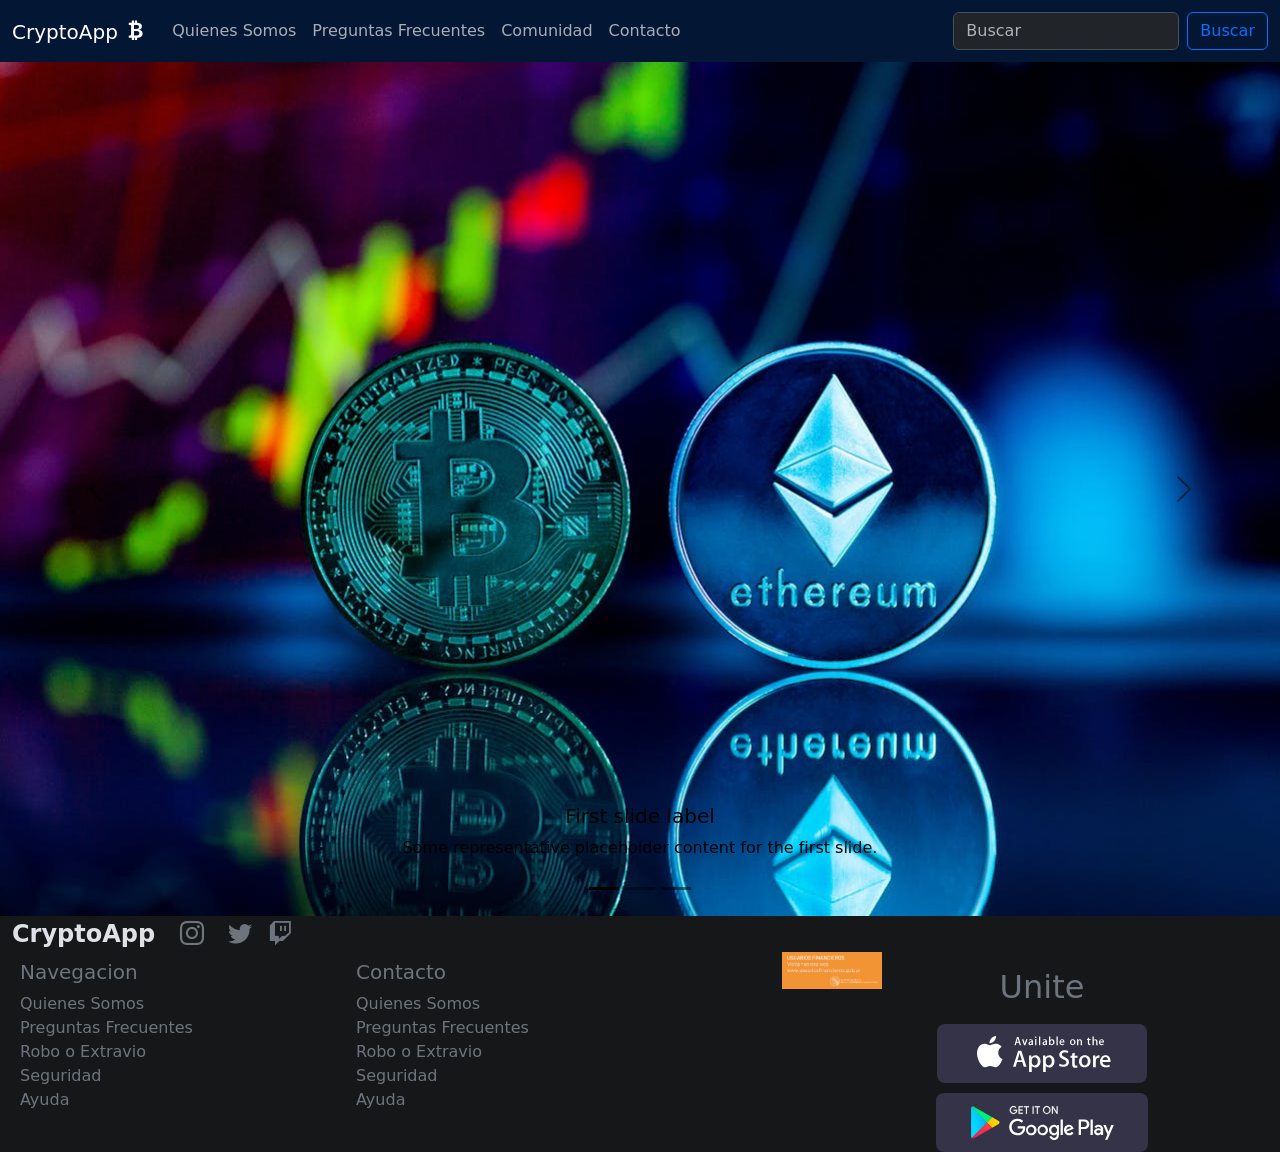
==== index.html @ 641a60b3 "agregue el carrusel al main del  index" ====
<!doctype html>
<html lang="es" data-bs-theme="dark">
  <head>
    <meta charset="UTF-8" />
    <meta name="viewport" content="width=device-width, initial-scale=1.0" />
    <meta
      name="descrition"
      content="pagina de cryptomonedas usando bootstrap"
    />
    <meta name="author" content="Gabriel Funes" />
    <link rel="stylesheet" href="./css/bootstrap.min.css" />
    <link rel="stylesheet" href="./css/style.css" />
    <title>CryptoApp</title>
  </head>
  <body>
    <header>
      <nav class="navbar navbar-expand-lg bg-primary-subtle">
        <div class="container-fluid">
          <a class="navbar-brand" href="#"
            >CryptoApp <i class="bi bi-currency-bitcoin fs-4"></i
          ></a>
          <button
            class="navbar-toggler"
            type="button"
            data-bs-toggle="collapse"
            data-bs-target="#navbarSupportedContent"
            aria-controls="navbarSupportedContent"
            aria-expanded="false"
            aria-label="Toggle navigation"
          >
            <span class="navbar-toggler-icon"></span>
          </button>
          <div class="collapse navbar-collapse" id="navbarSupportedContent">
            <ul class="navbar-nav me-auto mb-2 mb-lg-0">
              <li class="nav-item">
                <a
                  class="nav-link"
                  aria-current="page"
                  href="./pages/quienes-somos.html"
                  >Quienes Somos</a
                >
              </li>
              <li class="nav-item">
                <a class="nav-link" href="./pages/preguntas-frecuentes.html"
                  >Preguntas Frecuentes</a
                >
              </li>
              <li class="nav-item">
                <a class="nav-link" href="./pages/error404.html">Comunidad</a>
              </li>
              <li class="nav-item">
                <a class="nav-link" href="./pages/contacto.html">Contacto</a>
              </li>
            </ul>
            <form class="d-flex" role="search">
              <input
                class="form-control me-2"
                type="search"
                placeholder="Buscar"
                aria-label="Search"
              />
              <button class="btn btn-outline-primary" type="submit">
                Buscar
              </button>
            </form>
          </div>
        </div>
      </nav>
    </header>
    <main>
      <section id="carouselExampleCaptions" class="carousel slide">
        <div class="carousel-indicators">
          <button
            type="button"
            data-bs-target="#carouselExampleCaptions"
            data-bs-slide-to="0"
            class="active"
            aria-current="true"
            aria-label="Slide 1"
          ></button>
          <button
            type="button"
            data-bs-target="#carouselExampleCaptions"
            data-bs-slide-to="1"
            aria-label="Slide 2"
          ></button>
          <button
            type="button"
            data-bs-target="#carouselExampleCaptions"
            data-bs-slide-to="2"
            aria-label="Slide 3"
          ></button>
        </div>
        <div class="carousel-inner">
          <div class="carousel-item active">
            <img
              src="./img/banner/ethereum-bitcoin.jpg"
              class="d-block w-100"
              alt="..."
            />
            <div class="carousel-caption d-none d-md-block">
              <h5>First slide label</h5>
              <p>
                Some representative placeholder content for the first slide.
              </p>
            </div>
          </div>
          <div class="carousel-item">
            <img
              src="./img/banner/app-coins.jpg"
              class="d-block w-100"
              alt="..."
            />
            <div class="carousel-caption d-none d-md-block">
              <h5>Second slide label</h5>
              <p>
                Some representative placeholder content for the second slide.
              </p>
            </div>
          </div>
          <div class="carousel-item">
            <img src="./img/monedas.jpeg" class="d-block w-100" alt="..." />
            <div class="carousel-caption d-none d-md-block">
              <h5>Third slide label</h5>
              <p>
                Some representative placeholder content for the third slide.
              </p>
            </div>
          </div>
        </div>
        <button
          class="carousel-control-prev"
          type="button"
          data-bs-target="#carouselExampleCaptions"
          data-bs-slide="prev"
        >
          <span class="carousel-control-prev-icon" aria-hidden="true"></span>
          <span class="visually-hidden">Previous</span>
        </button>
        <button
          class="carousel-control-next"
          type="button"
          data-bs-target="#carouselExampleCaptions"
          data-bs-slide="next"
        >
          <span class="carousel-control-next-icon" aria-hidden="true"></span>
          <span class="visually-hidden">Next</span>
        </button>
      </section>
    </main>
    <footer class="container-fluid">
      <section>
        <article class="row bg-secondary-subtle">
          <div class="col-12 col-lg-12 text-center text-footer">
            <a
              class="navbar-brand fs-4 fw-bold mt-5 text-center"
              href="../index.html"
              >CryptoApp <i class="bi bi-instagram ps-3 text-secondary"></i>
              <i class="bi bi-twitter p-3 text-secondary"></i
              ><i class="bi bi-twitch text-secondary"></i>
            </a>
          </div>
          <div
            class="col-md-6 col-lg-3 text-center text-secondary m-2 text-footer"
          >
            <h2 class="fs-5">Navegacion</h2>
            <a
              class="link-secondary link-offset-2 link-underline link-underline-opacity-0"
              href="./pages/quienes-somos.html"
              >Quienes Somos</a
            ><br />
            <a
              class="link-secondary link-offset-2 link-underline link-underline-opacity-0"
              href="./pages/preguntas-frecuentes.html"
              >Preguntas Frecuentes</a
            ><br />
            <a
              class="link-secondary link-offset-2 link-underline link-underline-opacity-0"
              href="./pages/error404.html"
              >Robo o Extravio</a
            ><br />
            <a
              class="link-secondary link-offset-2 link-underline link-underline-opacity-0"
              href="./pages/error404.html"
              >Seguridad</a
            ><br />
            <a
              class="link-secondary link-offset-2 link-underline link-underline-opacity-0"
              href="./pages/error404.html"
              >Ayuda</a
            >
          </div>
          <div
            class="col mg-6 col-lg-3 text-center text-secondary m-2 text-footer"
          >
            <h2 class="fs-5">Contacto</h2>
            <a
              class="link-secondary link-offset-2 link-underline link-underline-opacity-0"
              href="./pages/quienes-somos.html"
              >Quienes Somos</a
            ><br />
            <a
              class="link-secondary link-offset-2 link-underline link-underline-opacity-0"
              href="./pages/preguntas-frecuentes.html"
              >Preguntas Frecuentes</a
            ><br />
            <a
              class="link-secondary link-offset-2 link-underline link-underline-opacity-0"
              href="./pages/error404.html"
              >Robo o Extravio</a
            ><br />
            <a
              class="link-secondary link-offset-2 link-underline link-underline-opacity-0"
              href="./pages/error404.html"
              >Seguridad</a
            ><br />
            <a
              class="link-secondary link-offset-2 link-underline link-underline-opacity-0"
              href="./pages/error404.html"
              >Ayuda</a
            >
          </div>
          <div class="col-md-6 col-lg-3 align-items-start">
            <img
              src="../img/usuariosfinancieros.png"
              class="img_finan d-block m-auto"
              alt="servicios financieros"
            />
          </div>
          <div class="col-md-6 col-lg-3 img_unite">
            <h2 class="fs-5 text-center text-secondary fs-2 mt-3">Unite</h2>
            <img src="../img/badge-apple-store.svg" alt="apple store" />
            <img src="../img/google-play-badge-bb.svg" alt="google paly" />
          </div>
        </article>
      </section>
    </footer>

    <script src="./js/bootstrap.min.js"></script>
  </body>
</html>
---- css/style.css ----
@import url("https://cdn.jsdelivr.net/npm/bootstrap-icons@1.13.1/font/bootstrap-icons.min.css");
body {
  display: flex;
  flex-direction: column; /* Apila los elementos verticalmente */
  min-height: 100vh; /* Altura mínima del viewport */
}
main {
  flex: 1; /* Hace que el contenido principal ocupe todo el espacio restante */
}
.img_finan {
    max-width: 200px;
    margin: 0 auto;
    display: block; 
   
}
.img_unite {
   
    display: flex;
    flex-direction: column;
    align-items: center;
    gap: 10px;
}


@media (width >768px) {
    .img_unite,.img_finan{
        max-width: 100px;
    }
    .text-footer{
            text-align: start !important;
        }
   
    
}
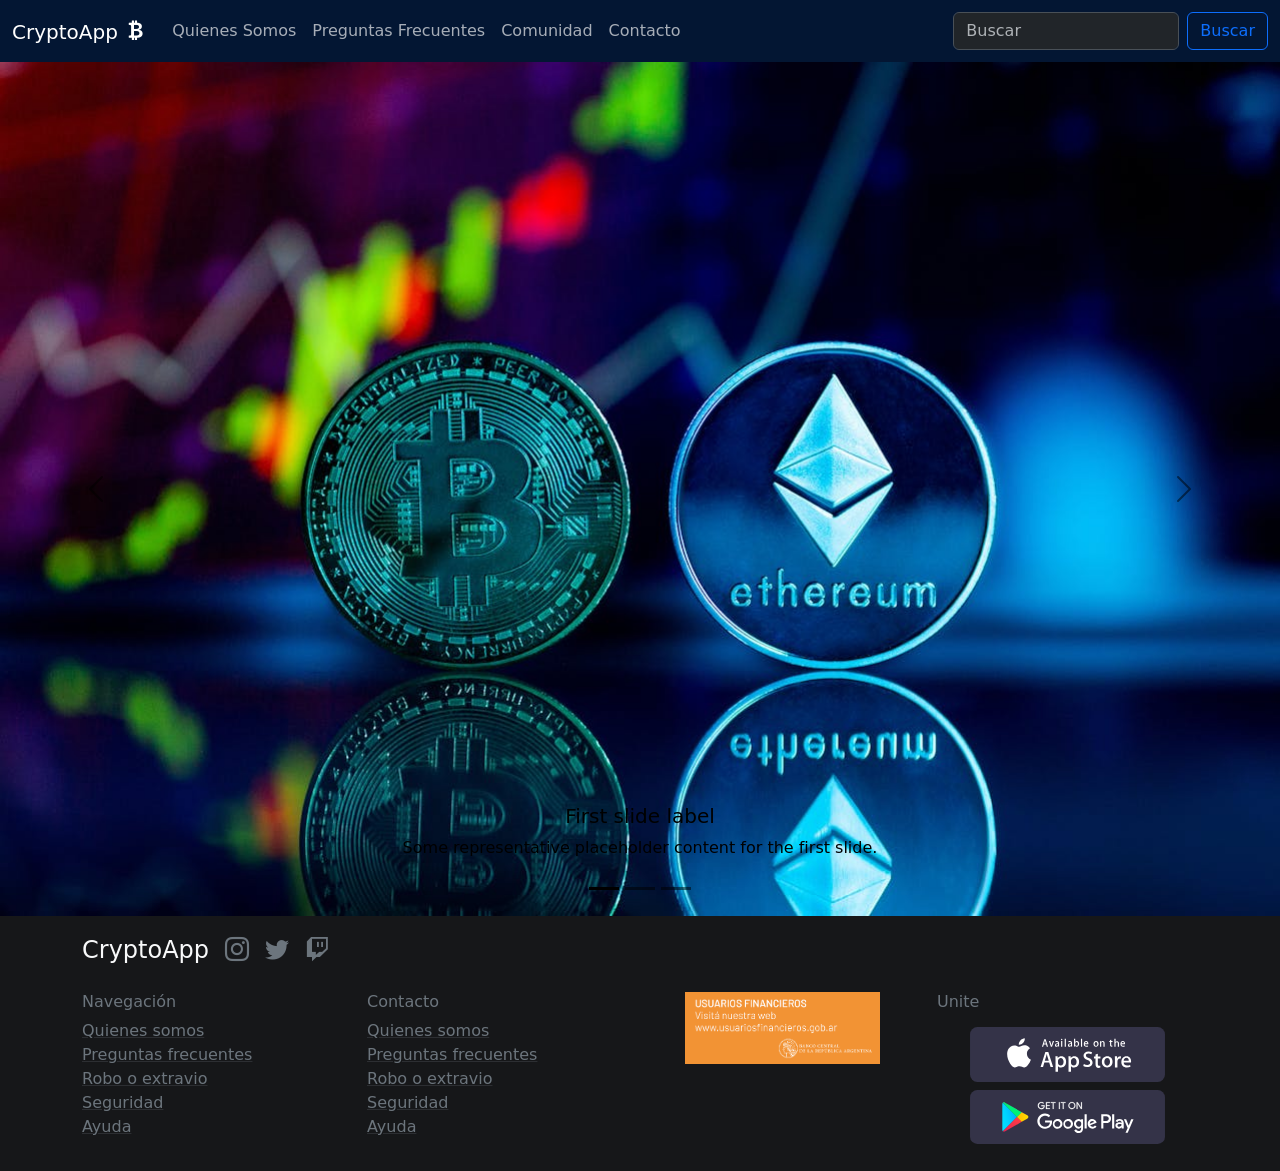
==== commit 73d9b719: "modifique el nombre de la clase  carrusel" ====
--- a/index.html
+++ b/index.html
@@ -68,11 +68,11 @@
       </nav>
     </header>
     <main>
-      <section id="carouselExampleCaptions" class="carousel slide">
+      <section id="carrouselCryptoApp" class="carousel slide">
         <div class="carousel-indicators">
           <button
             type="button"
-            data-bs-target="#carouselExampleCaptions"
+            data-bs-target="#carrouselCryptoApp"
             data-bs-slide-to="0"
             class="active"
             aria-current="true"
@@ -80,13 +80,13 @@
           ></button>
           <button
             type="button"
-            data-bs-target="#carouselExampleCaptions"
+            data-bs-target="#carrouselCryptoApp"
             data-bs-slide-to="1"
             aria-label="Slide 2"
           ></button>
           <button
             type="button"
-            data-bs-target="#carouselExampleCaptions"
+            data-bs-target="#carrouselCryptoApp"
             data-bs-slide-to="2"
             aria-label="Slide 3"
           ></button>
@@ -131,7 +131,7 @@
         <button
           class="carousel-control-prev"
           type="button"
-          data-bs-target="#carouselExampleCaptions"
+          data-bs-target="#carrouselCryptoApp"
           data-bs-slide="prev"
         >
           <span class="carousel-control-prev-icon" aria-hidden="true"></span>
@@ -140,7 +140,7 @@
         <button
           class="carousel-control-next"
           type="button"
-          data-bs-target="#carouselExampleCaptions"
+          data-bs-target="#carrouselCryptoApp"
           data-bs-slide="next"
         >
           <span class="carousel-control-next-icon" aria-hidden="true"></span>
@@ -148,7 +148,7 @@
         </button>
       </section>
     </main>
-    <footer class="container-fluid">
+    <!-- <footer class="container-fluid">
       <section>
         <article class="row bg-secondary-subtle">
           <div class="col-12 col-lg-12 text-center text-footer">
@@ -234,6 +234,135 @@
           </div>
         </article>
       </section>
+    </footer> -->
+<footer class="bg-secondary-subtle py-3 text-center text-md-start">
+      <div class="container">
+        <div class="row">
+          <div class="col-12 d-flex gap-3 align-items-baseline mb-4 justify-content-center justify-content-md-start">
+             <a
+              href="../index.html"
+              class="link-light link-underline link-underline-opacity-0"
+              ><h4 class="titulo mb-0">CryptoApp</h4></a
+            >
+            <a href="#" class="link-secondary"
+              ><i class="bi bi-instagram fs-4"></i
+            ></a>
+            <a href="#" class="link-secondary"
+              ><i class="bi bi-twitter fs-4"></i
+            ></a>
+            <a href="#" class="link-secondary"
+              ><i class="bi bi-twitch fs-4"></i
+            ></a>
+          </div>
+           <div class="col-12 col-md-6 col-lg-3 text-secondary">
+            <h6>Navegación</h6>
+            <ul class="list-unstyled">
+              <li>
+                <a
+                  href="./pages/quienes-somos.html"
+                  class="link-secondary link-underline-opacity-25 link-underline-opacity-100-hover"
+                  >Quienes somos</a
+                >
+              </li>
+              <li>
+                <a
+                  href="./pages/preguntas-frecuentes.html"
+                  class="link-secondary link-underline-opacity-25 link-underline-opacity-100-hover"
+                  >Preguntas frecuentes</a
+                >
+              </li>
+              <li>
+                <a
+                  href="./pages/error404.html"
+                  class="link-secondary link-underline-opacity-25 link-underline-opacity-100-hover"
+                  >Robo o extravio</a
+                >
+              </li>
+              <li>
+                <a
+                  href=".//pages/error404.html"
+                  class="link-secondary link-underline-opacity-25 link-underline-opacity-100-hover"
+                  >Seguridad</a
+                >
+              </li>
+              <li>
+                <a
+                  href="./pages/error404.html"
+                  class="link-secondary link-underline-opacity-25 link-underline-opacity-100-hover"
+                  >Ayuda</a
+                >
+              </li>
+            </ul>
+          </div>
+          <div class="col-12 col-md-6 col-lg-3 text-secondary">
+            <h6>Contacto</h6>
+            <ul class="list-unstyled">
+              <li>
+                <a
+                  href="./pages/quienes-somos.html"
+                  class="link-secondary link-underline-opacity-25 link-underline-opacity-100-hover"
+                  >Quienes somos</a
+                >
+              </li>
+              <li>
+                <a
+                  href="./pages/preguntas-frecuentes.html"
+                  class="link-secondary link-underline-opacity-25 link-underline-opacity-100-hover"
+                  >Preguntas frecuentes</a
+                >
+              </li>
+              <li>
+                <a
+                  href="./pages/error404.html"
+                  class="link-secondary link-underline-opacity-25 link-underline-opacity-100-hover"
+                  >Robo o extravio</a
+                >
+              </li>
+              <li>
+                <a
+                  href="./pages/error404.html"
+                  class="link-secondary link-underline-opacity-25 link-underline-opacity-100-hover"
+                  >Seguridad</a
+                >
+              </li>
+              <li>
+                <a
+                  href="./pages/error404.html"
+                  class="link-secondary link-underline-opacity-25 link-underline-opacity-100-hover"
+                  >Ayuda</a
+                >
+              </li>
+            </ul>
+          </div>
+          <div
+            class="col-12 col-md-6 col-lg-3 text-center text-md-start text-lg-center"
+          >
+            <a href="#">
+              <img
+                src="../img/usuariosfinancieros.png"
+                alt="usuarios financieros"
+                class="w-75"
+              />
+            </a>
+          </div>
+          <div class="col-12 col-md-6 col-lg-3 text-secondary mt-3 mt-lg-0">
+            <h6>Unite</h6>
+            <div class="text-center text-md-start text-lg-center">
+              <a href="#"
+                ><img
+                  src="../img/badge-apple-store.svg"
+                  alt="Logo apple store"
+                  class="mt-2 w-75" /></a
+              ><a href="#"
+                ><img
+                  src="../img/google-play-badge-bb.svg"
+                  alt="Logo google play"
+                  class="mt-2 w-75"
+              /></a>
+            </div>
+          </div>
+        </div>
+      </div>
     </footer>
 
     <script src="./js/bootstrap.min.js"></script>
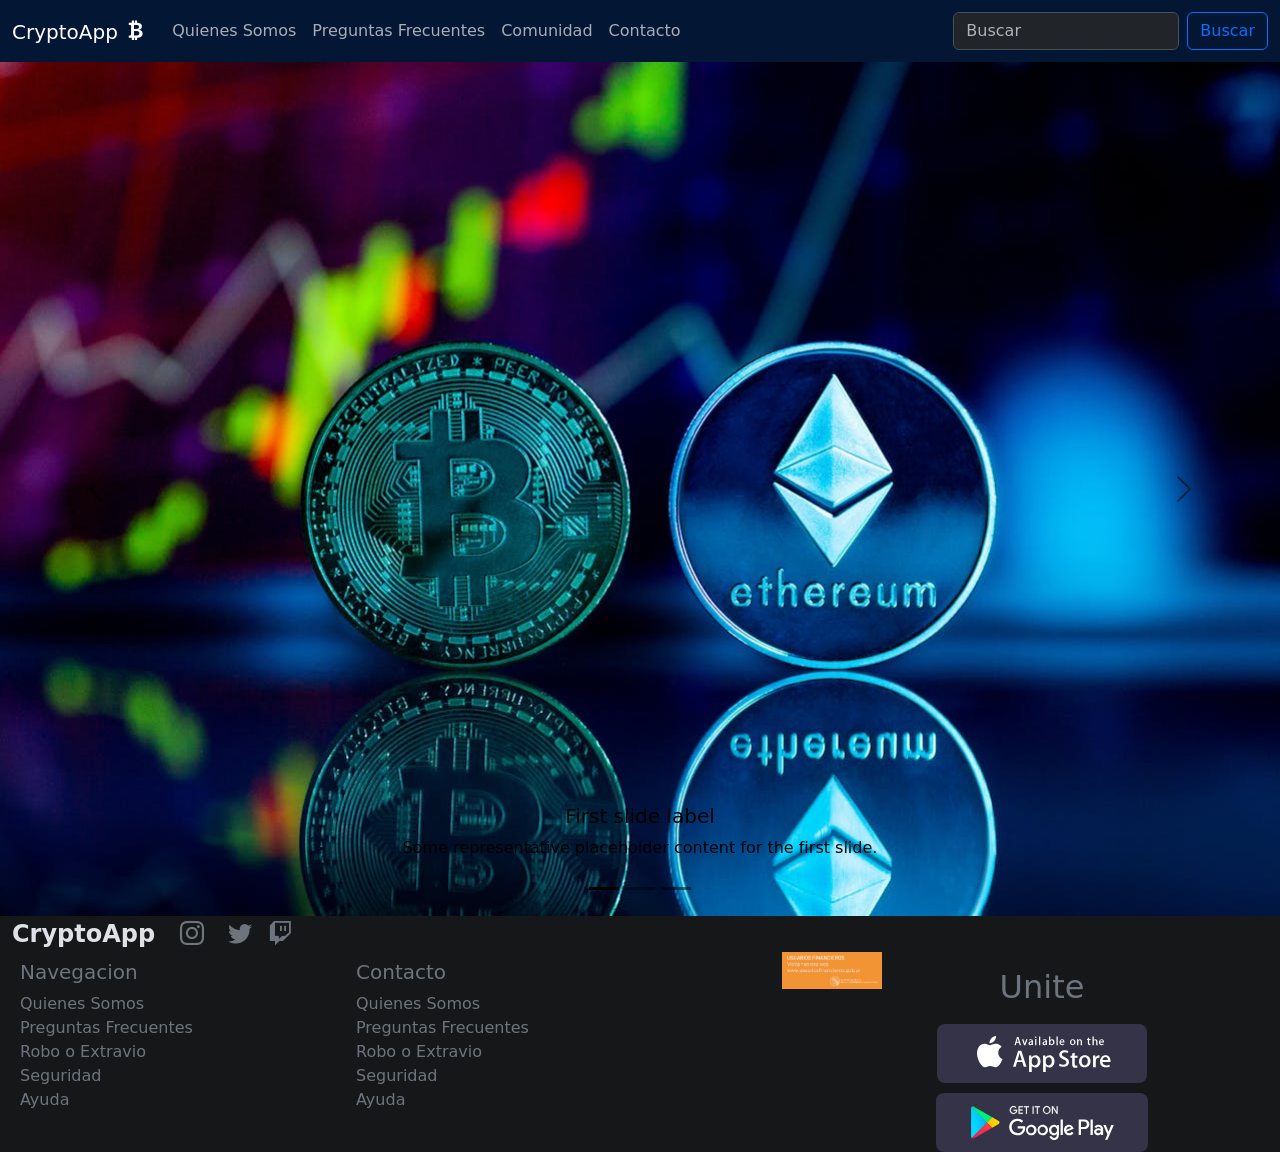
==== commit 82170c19: "modifique el nombre de la clase  carrusel" ====
--- a/index.html
+++ b/index.html
@@ -148,7 +148,7 @@
         </button>
       </section>
     </main>
-    <!-- <footer class="container-fluid">
+    <footer class="container-fluid">
       <section>
         <article class="row bg-secondary-subtle">
           <div class="col-12 col-lg-12 text-center text-footer">
@@ -234,135 +234,6 @@
           </div>
         </article>
       </section>
-    </footer> -->
-<footer class="bg-secondary-subtle py-3 text-center text-md-start">
-      <div class="container">
-        <div class="row">
-          <div class="col-12 d-flex gap-3 align-items-baseline mb-4 justify-content-center justify-content-md-start">
-             <a
-              href="../index.html"
-              class="link-light link-underline link-underline-opacity-0"
-              ><h4 class="titulo mb-0">CryptoApp</h4></a
-            >
-            <a href="#" class="link-secondary"
-              ><i class="bi bi-instagram fs-4"></i
-            ></a>
-            <a href="#" class="link-secondary"
-              ><i class="bi bi-twitter fs-4"></i
-            ></a>
-            <a href="#" class="link-secondary"
-              ><i class="bi bi-twitch fs-4"></i
-            ></a>
-          </div>
-           <div class="col-12 col-md-6 col-lg-3 text-secondary">
-            <h6>Navegación</h6>
-            <ul class="list-unstyled">
-              <li>
-                <a
-                  href="./pages/quienes-somos.html"
-                  class="link-secondary link-underline-opacity-25 link-underline-opacity-100-hover"
-                  >Quienes somos</a
-                >
-              </li>
-              <li>
-                <a
-                  href="./pages/preguntas-frecuentes.html"
-                  class="link-secondary link-underline-opacity-25 link-underline-opacity-100-hover"
-                  >Preguntas frecuentes</a
-                >
-              </li>
-              <li>
-                <a
-                  href="./pages/error404.html"
-                  class="link-secondary link-underline-opacity-25 link-underline-opacity-100-hover"
-                  >Robo o extravio</a
-                >
-              </li>
-              <li>
-                <a
-                  href=".//pages/error404.html"
-                  class="link-secondary link-underline-opacity-25 link-underline-opacity-100-hover"
-                  >Seguridad</a
-                >
-              </li>
-              <li>
-                <a
-                  href="./pages/error404.html"
-                  class="link-secondary link-underline-opacity-25 link-underline-opacity-100-hover"
-                  >Ayuda</a
-                >
-              </li>
-            </ul>
-          </div>
-          <div class="col-12 col-md-6 col-lg-3 text-secondary">
-            <h6>Contacto</h6>
-            <ul class="list-unstyled">
-              <li>
-                <a
-                  href="./pages/quienes-somos.html"
-                  class="link-secondary link-underline-opacity-25 link-underline-opacity-100-hover"
-                  >Quienes somos</a
-                >
-              </li>
-              <li>
-                <a
-                  href="./pages/preguntas-frecuentes.html"
-                  class="link-secondary link-underline-opacity-25 link-underline-opacity-100-hover"
-                  >Preguntas frecuentes</a
-                >
-              </li>
-              <li>
-                <a
-                  href="./pages/error404.html"
-                  class="link-secondary link-underline-opacity-25 link-underline-opacity-100-hover"
-                  >Robo o extravio</a
-                >
-              </li>
-              <li>
-                <a
-                  href="./pages/error404.html"
-                  class="link-secondary link-underline-opacity-25 link-underline-opacity-100-hover"
-                  >Seguridad</a
-                >
-              </li>
-              <li>
-                <a
-                  href="./pages/error404.html"
-                  class="link-secondary link-underline-opacity-25 link-underline-opacity-100-hover"
-                  >Ayuda</a
-                >
-              </li>
-            </ul>
-          </div>
-          <div
-            class="col-12 col-md-6 col-lg-3 text-center text-md-start text-lg-center"
-          >
-            <a href="#">
-              <img
-                src="../img/usuariosfinancieros.png"
-                alt="usuarios financieros"
-                class="w-75"
-              />
-            </a>
-          </div>
-          <div class="col-12 col-md-6 col-lg-3 text-secondary mt-3 mt-lg-0">
-            <h6>Unite</h6>
-            <div class="text-center text-md-start text-lg-center">
-              <a href="#"
-                ><img
-                  src="../img/badge-apple-store.svg"
-                  alt="Logo apple store"
-                  class="mt-2 w-75" /></a
-              ><a href="#"
-                ><img
-                  src="../img/google-play-badge-bb.svg"
-                  alt="Logo google play"
-                  class="mt-2 w-75"
-              /></a>
-            </div>
-          </div>
-        </div>
-      </div>
     </footer>
 
     <script src="./js/bootstrap.min.js"></script>
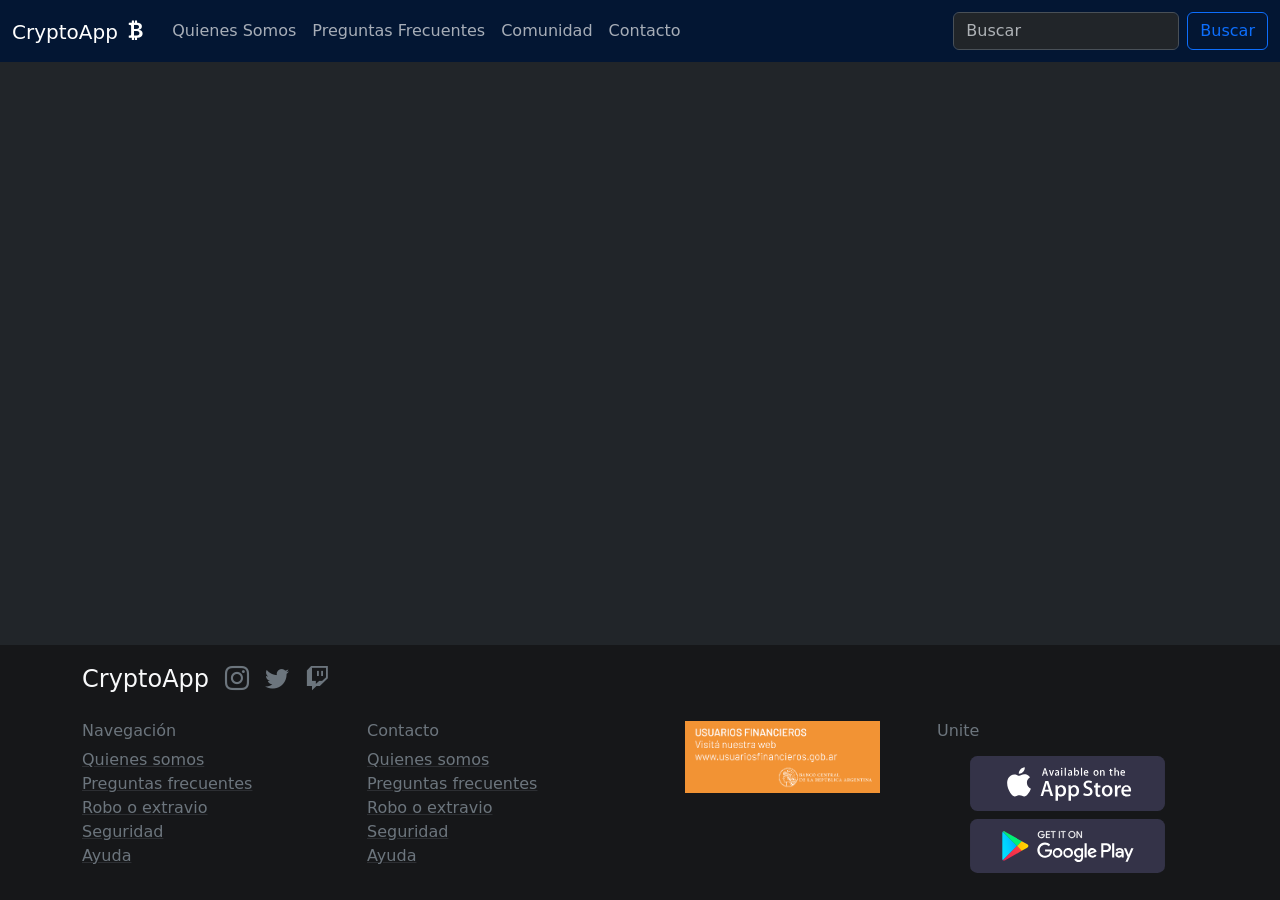
==== commit 47962dd4: "comente mi footer y le puse otro modificado" ====
--- a/index.html
+++ b/index.html
@@ -10,145 +10,42 @@
     <meta name="author" content="Gabriel Funes" />
     <link rel="stylesheet" href="./css/bootstrap.min.css" />
     <link rel="stylesheet" href="./css/style.css" />
-    <title>CryptoApp</title>
+    <title>CryptoApp </title>
   </head>
   <body>
     <header>
-      <nav class="navbar navbar-expand-lg bg-primary-subtle">
-        <div class="container-fluid">
-          <a class="navbar-brand" href="#"
-            >CryptoApp <i class="bi bi-currency-bitcoin fs-4"></i
-          ></a>
-          <button
-            class="navbar-toggler"
-            type="button"
-            data-bs-toggle="collapse"
-            data-bs-target="#navbarSupportedContent"
-            aria-controls="navbarSupportedContent"
-            aria-expanded="false"
-            aria-label="Toggle navigation"
-          >
-            <span class="navbar-toggler-icon"></span>
-          </button>
-          <div class="collapse navbar-collapse" id="navbarSupportedContent">
-            <ul class="navbar-nav me-auto mb-2 mb-lg-0">
-              <li class="nav-item">
-                <a
-                  class="nav-link"
-                  aria-current="page"
-                  href="./pages/quienes-somos.html"
-                  >Quienes Somos</a
-                >
-              </li>
-              <li class="nav-item">
-                <a class="nav-link" href="./pages/preguntas-frecuentes.html"
-                  >Preguntas Frecuentes</a
-                >
-              </li>
-              <li class="nav-item">
-                <a class="nav-link" href="./pages/error404.html">Comunidad</a>
-              </li>
-              <li class="nav-item">
-                <a class="nav-link" href="./pages/contacto.html">Contacto</a>
-              </li>
-            </ul>
-            <form class="d-flex" role="search">
-              <input
-                class="form-control me-2"
-                type="search"
-                placeholder="Buscar"
-                aria-label="Search"
-              />
-              <button class="btn btn-outline-primary" type="submit">
-                Buscar
-              </button>
-            </form>
-          </div>
-        </div>
-      </nav>
+<nav class="navbar navbar-expand-lg bg-primary-subtle">
+  <div class="container-fluid">
+    <a class="navbar-brand" href="#">CryptoApp <i class="bi bi-currency-bitcoin fs-4"></i></a>
+    <button class="navbar-toggler" type="button" data-bs-toggle="collapse" data-bs-target="#navbarSupportedContent" aria-controls="navbarSupportedContent" aria-expanded="false" aria-label="Toggle navigation">
+      <span class="navbar-toggler-icon"></span>
+    </button>
+    <div class="collapse navbar-collapse" id="navbarSupportedContent">
+      <ul class="navbar-nav me-auto mb-2 mb-lg-0">
+        <li class="nav-item">
+          <a class="nav-link " aria-current="page" href="./pages/quienes-somos.html">Quienes Somos</a>
+        </li>
+        <li class="nav-item">
+          <a class="nav-link" href="./pages/preguntas-frecuentes.html">Preguntas Frecuentes</a>
+        </li>
+        <li class="nav-item">
+          <a class="nav-link" href="./pages/error404.html">Comunidad</a>
+        </li><li class="nav-item">
+          <a class="nav-link" href="./pages/contacto.html">Contacto</a>
+        </li>
+         </ul>
+      <form class="d-flex" role="search">
+        <input class="form-control me-2" type="search" placeholder="Buscar" aria-label="Search"/>
+        <button class="btn btn-outline-primary" type="submit">Buscar</button>
+      </form>
+    </div>
+  </div>
+</nav>
     </header>
     <main>
-      <section id="carrouselCryptoApp" class="carousel slide">
-        <div class="carousel-indicators">
-          <button
-            type="button"
-            data-bs-target="#carrouselCryptoApp"
-            data-bs-slide-to="0"
-            class="active"
-            aria-current="true"
-            aria-label="Slide 1"
-          ></button>
-          <button
-            type="button"
-            data-bs-target="#carrouselCryptoApp"
-            data-bs-slide-to="1"
-            aria-label="Slide 2"
-          ></button>
-          <button
-            type="button"
-            data-bs-target="#carrouselCryptoApp"
-            data-bs-slide-to="2"
-            aria-label="Slide 3"
-          ></button>
-        </div>
-        <div class="carousel-inner">
-          <div class="carousel-item active">
-            <img
-              src="./img/banner/ethereum-bitcoin.jpg"
-              class="d-block w-100"
-              alt="..."
-            />
-            <div class="carousel-caption d-none d-md-block">
-              <h5>First slide label</h5>
-              <p>
-                Some representative placeholder content for the first slide.
-              </p>
-            </div>
-          </div>
-          <div class="carousel-item">
-            <img
-              src="./img/banner/app-coins.jpg"
-              class="d-block w-100"
-              alt="..."
-            />
-            <div class="carousel-caption d-none d-md-block">
-              <h5>Second slide label</h5>
-              <p>
-                Some representative placeholder content for the second slide.
-              </p>
-            </div>
-          </div>
-          <div class="carousel-item">
-            <img src="./img/monedas.jpeg" class="d-block w-100" alt="..." />
-            <div class="carousel-caption d-none d-md-block">
-              <h5>Third slide label</h5>
-              <p>
-                Some representative placeholder content for the third slide.
-              </p>
-            </div>
-          </div>
-        </div>
-        <button
-          class="carousel-control-prev"
-          type="button"
-          data-bs-target="#carrouselCryptoApp"
-          data-bs-slide="prev"
-        >
-          <span class="carousel-control-prev-icon" aria-hidden="true"></span>
-          <span class="visually-hidden">Previous</span>
-        </button>
-        <button
-          class="carousel-control-next"
-          type="button"
-          data-bs-target="#carrouselCryptoApp"
-          data-bs-slide="next"
-        >
-          <span class="carousel-control-next-icon" aria-hidden="true"></span>
-          <span class="visually-hidden">Next</span>
-        </button>
-      </section>
+
     </main>
-    <footer class="container-fluid">
+    <!-- <footer class="container-fluid">
       <section>
         <article class="row bg-secondary-subtle">
           <div class="col-12 col-lg-12 text-center text-footer">
@@ -168,57 +65,33 @@
               class="link-secondary link-offset-2 link-underline link-underline-opacity-0"
               href="./pages/quienes-somos.html"
               >Quienes Somos</a
-            ><br />
+            ><br/>
             <a
               class="link-secondary link-offset-2 link-underline link-underline-opacity-0"
               href="./pages/preguntas-frecuentes.html"
               >Preguntas Frecuentes</a
-            ><br />
+            ><br/>
             <a
               class="link-secondary link-offset-2 link-underline link-underline-opacity-0"
               href="./pages/error404.html"
               >Robo o Extravio</a
-            ><br />
-            <a
-              class="link-secondary link-offset-2 link-underline link-underline-opacity-0"
-              href="./pages/error404.html"
-              >Seguridad</a
-            ><br />
-            <a
-              class="link-secondary link-offset-2 link-underline link-underline-opacity-0"
-              href="./pages/error404.html"
-              >Ayuda</a
-            >
+            ><br/>
+            <a class="link-secondary link-offset-2 link-underline link-underline-opacity-0" href="./pages/error404.html">Seguridad</a><br/>
+            <a class="link-secondary link-offset-2 link-underline link-underline-opacity-0" href="./pages/error404.html">Ayuda</a>
           </div>
           <div
             class="col mg-6 col-lg-3 text-center text-secondary m-2 text-footer"
           >
             <h2 class="fs-5">Contacto</h2>
-            <a
-              class="link-secondary link-offset-2 link-underline link-underline-opacity-0"
-              href="./pages/quienes-somos.html"
+            <a class="link-secondary link-offset-2 link-underline link-underline-opacity-0" href="./pages/quienes-somos.html"
               >Quienes Somos</a
-            ><br />
-            <a
-              class="link-secondary link-offset-2 link-underline link-underline-opacity-0"
-              href="./pages/preguntas-frecuentes.html"
+            ><br/>
+            <a class="link-secondary link-offset-2 link-underline link-underline-opacity-0" href="./pages/preguntas-frecuentes.html"
               >Preguntas Frecuentes</a
-            ><br />
-            <a
-              class="link-secondary link-offset-2 link-underline link-underline-opacity-0"
-              href="./pages/error404.html"
-              >Robo o Extravio</a
-            ><br />
-            <a
-              class="link-secondary link-offset-2 link-underline link-underline-opacity-0"
-              href="./pages/error404.html"
-              >Seguridad</a
-            ><br />
-            <a
-              class="link-secondary link-offset-2 link-underline link-underline-opacity-0"
-              href="./pages/error404.html"
-              >Ayuda</a
-            >
+            ><br/>
+            <a class="link-secondary link-offset-2 link-underline link-underline-opacity-0" href="./pages/error404.html">Robo o Extravio</a><br/>
+            <a class="link-secondary link-offset-2 link-underline link-underline-opacity-0" href="./pages/error404.html">Seguridad</a><br/>
+            <a class="link-secondary link-offset-2 link-underline link-underline-opacity-0" href="./pages/error404.html">Ayuda</a>
           </div>
           <div class="col-md-6 col-lg-3 align-items-start">
             <img
@@ -234,6 +107,135 @@
           </div>
         </article>
       </section>
+    </footer> -->
+<footer class="bg-secondary-subtle py-3 text-center text-md-start">
+      <div class="container">
+        <div class="row">
+          <div class="col-12 d-flex gap-3 align-items-baseline mb-4 justify-content-center justify-content-md-start">
+             <a
+              href="../index.html"
+              class="link-light link-underline link-underline-opacity-0"
+              ><h4 class="titulo mb-0">CryptoApp</h4></a
+            >
+            <a href="#" class="link-secondary"
+              ><i class="bi bi-instagram fs-4"></i
+            ></a>
+            <a href="#" class="link-secondary"
+              ><i class="bi bi-twitter fs-4"></i
+            ></a>
+            <a href="#" class="link-secondary"
+              ><i class="bi bi-twitch fs-4"></i
+            ></a>
+          </div>
+           <div class="col-12 col-md-6 col-lg-3 text-secondary">
+            <h6>Navegación</h6>
+            <ul class="list-unstyled">
+              <li>
+                <a
+                  href="./quienesSomos.html"
+                  class="link-secondary link-underline-opacity-25 link-underline-opacity-100-hover"
+                  >Quienes somos</a
+                >
+              </li>
+              <li>
+                <a
+                  href="./preguntasFrecuentes.html"
+                  class="link-secondary link-underline-opacity-25 link-underline-opacity-100-hover"
+                  >Preguntas frecuentes</a
+                >
+              </li>
+              <li>
+                <a
+                  href="./error404.html"
+                  class="link-secondary link-underline-opacity-25 link-underline-opacity-100-hover"
+                  >Robo o extravio</a
+                >
+              </li>
+              <li>
+                <a
+                  href="./error404.html"
+                  class="link-secondary link-underline-opacity-25 link-underline-opacity-100-hover"
+                  >Seguridad</a
+                >
+              </li>
+              <li>
+                <a
+                  href="./error404.html"
+                  class="link-secondary link-underline-opacity-25 link-underline-opacity-100-hover"
+                  >Ayuda</a
+                >
+              </li>
+            </ul>
+          </div>
+          <div class="col-12 col-md-6 col-lg-3 text-secondary">
+            <h6>Contacto</h6>
+            <ul class="list-unstyled">
+              <li>
+                <a
+                  href="./quienesSomos.html"
+                  class="link-secondary link-underline-opacity-25 link-underline-opacity-100-hover"
+                  >Quienes somos</a
+                >
+              </li>
+              <li>
+                <a
+                  href="./preguntasFrecuentes.html"
+                  class="link-secondary link-underline-opacity-25 link-underline-opacity-100-hover"
+                  >Preguntas frecuentes</a
+                >
+              </li>
+              <li>
+                <a
+                  href="./error404.html"
+                  class="link-secondary link-underline-opacity-25 link-underline-opacity-100-hover"
+                  >Robo o extravio</a
+                >
+              </li>
+              <li>
+                <a
+                  href="./error404.html"
+                  class="link-secondary link-underline-opacity-25 link-underline-opacity-100-hover"
+                  >Seguridad</a
+                >
+              </li>
+              <li>
+                <a
+                  href="./error404.html"
+                  class="link-secondary link-underline-opacity-25 link-underline-opacity-100-hover"
+                  >Ayuda</a
+                >
+              </li>
+            </ul>
+          </div>
+          <div
+            class="col-12 col-md-6 col-lg-3 text-center text-md-start text-lg-center"
+          >
+            <a href="#">
+              <img
+                src="../img/usuariosfinancieros.png"
+                alt="usuarios financieros"
+                class="w-75"
+              />
+            </a>
+          </div>
+          <div class="col-12 col-md-6 col-lg-3 text-secondary mt-3 mt-lg-0">
+            <h6>Unite</h6>
+            <div class="text-center text-md-start text-lg-center">
+              <a href="#"
+                ><img
+                  src="../img/badge-apple-store.svg"
+                  alt="Logo apple store"
+                  class="mt-2 w-75" /></a
+              ><a href="#"
+                ><img
+                  src="../img/google-play-badge-bb.svg"
+                  alt="Logo google play"
+                  class="mt-2 w-75"
+              /></a>
+            </div>
+          </div>
+        </div>
+      </div>
     </footer>
 
     <script src="./js/bootstrap.min.js"></script>
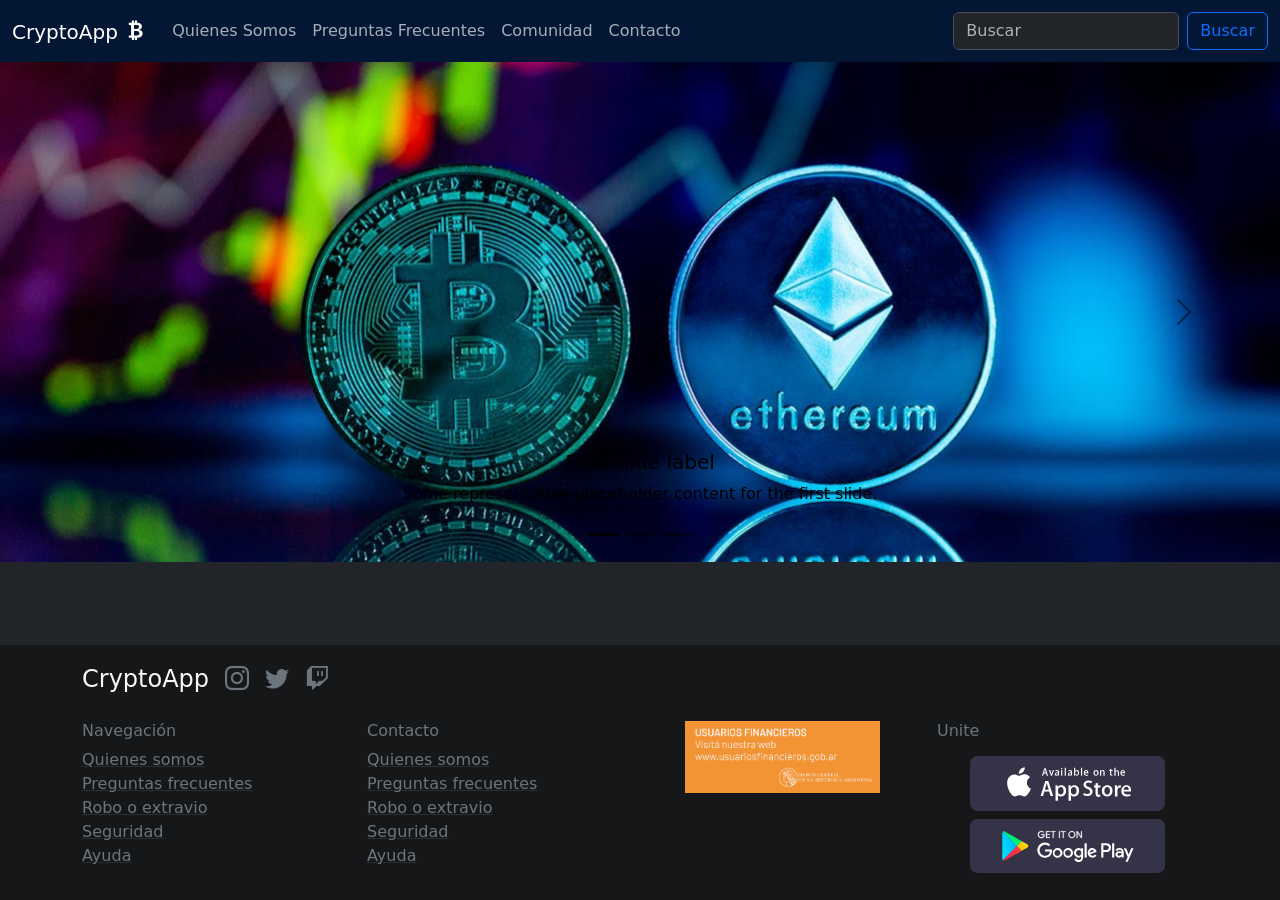
==== commit 5b530e47: "ajuste tamano de imagenes" ====
--- a/index.html
+++ b/index.html
@@ -10,40 +10,143 @@
     <meta name="author" content="Gabriel Funes" />
     <link rel="stylesheet" href="./css/bootstrap.min.css" />
     <link rel="stylesheet" href="./css/style.css" />
-    <title>CryptoApp </title>
+    <title>CryptoApp</title>
   </head>
   <body>
     <header>
-<nav class="navbar navbar-expand-lg bg-primary-subtle">
-  <div class="container-fluid">
-    <a class="navbar-brand" href="#">CryptoApp <i class="bi bi-currency-bitcoin fs-4"></i></a>
-    <button class="navbar-toggler" type="button" data-bs-toggle="collapse" data-bs-target="#navbarSupportedContent" aria-controls="navbarSupportedContent" aria-expanded="false" aria-label="Toggle navigation">
-      <span class="navbar-toggler-icon"></span>
-    </button>
-    <div class="collapse navbar-collapse" id="navbarSupportedContent">
-      <ul class="navbar-nav me-auto mb-2 mb-lg-0">
-        <li class="nav-item">
-          <a class="nav-link " aria-current="page" href="./pages/quienes-somos.html">Quienes Somos</a>
-        </li>
-        <li class="nav-item">
-          <a class="nav-link" href="./pages/preguntas-frecuentes.html">Preguntas Frecuentes</a>
-        </li>
-        <li class="nav-item">
-          <a class="nav-link" href="./pages/error404.html">Comunidad</a>
-        </li><li class="nav-item">
-          <a class="nav-link" href="./pages/contacto.html">Contacto</a>
-        </li>
-         </ul>
-      <form class="d-flex" role="search">
-        <input class="form-control me-2" type="search" placeholder="Buscar" aria-label="Search"/>
-        <button class="btn btn-outline-primary" type="submit">Buscar</button>
-      </form>
-    </div>
-  </div>
-</nav>
+      <nav class="navbar navbar-expand-lg bg-primary-subtle">
+        <div class="container-fluid">
+          <a class="navbar-brand" href="#"
+            >CryptoApp <i class="bi bi-currency-bitcoin fs-4"></i
+          ></a>
+          <button
+            class="navbar-toggler"
+            type="button"
+            data-bs-toggle="collapse"
+            data-bs-target="#navbarSupportedContent"
+            aria-controls="navbarSupportedContent"
+            aria-expanded="false"
+            aria-label="Toggle navigation"
+          >
+            <span class="navbar-toggler-icon"></span>
+          </button>
+          <div class="collapse navbar-collapse" id="navbarSupportedContent">
+            <ul class="navbar-nav me-auto mb-2 mb-lg-0">
+              <li class="nav-item">
+                <a
+                  class="nav-link"
+                  aria-current="page"
+                  href="./pages/quienes-somos.html"
+                  >Quienes Somos</a
+                >
+              </li>
+              <li class="nav-item">
+                <a class="nav-link" href="./pages/preguntas-frecuentes.html"
+                  >Preguntas Frecuentes</a
+                >
+              </li>
+              <li class="nav-item">
+                <a class="nav-link" href="./pages/error404.html">Comunidad</a>
+              </li>
+              <li class="nav-item">
+                <a class="nav-link" href="./pages/contacto.html">Contacto</a>
+              </li>
+            </ul>
+            <form class="d-flex" role="search">
+              <input
+                class="form-control me-2"
+                type="search"
+                placeholder="Buscar"
+                aria-label="Search"
+              />
+              <button class="btn btn-outline-primary" type="submit">
+                Buscar
+              </button>
+            </form>
+          </div>
+        </div>
+      </nav>
     </header>
     <main>
-
+      <section id="carrouselCryptoApp" class="carousel slide">
+        <div class="carousel-indicators">
+          <button
+            type="button"
+            data-bs-target="#carrouselCryptoApp"
+            data-bs-slide-to="0"
+            class="active"
+            aria-current="true"
+            aria-label="Slide 1"
+          ></button>
+          <button
+            type="button"
+            data-bs-target="#carrouselCryptoApp"
+            data-bs-slide-to="1"
+            aria-label="Slide 2"
+          ></button>
+          <button
+            type="button"
+            data-bs-target="#carrouselCryptoApp"
+            data-bs-slide-to="2"
+            aria-label="Slide 3"
+          ></button>
+        </div>
+        <div class="carousel-inner">
+          <div class="carousel-item active">
+            <img
+              src="./img/banner/ethereum-bitcoin.jpg"
+              class="d-block w-100 img-carrusel"
+              alt="monedas digitales"
+            />
+            <div class="carousel-caption d-none d-md-block">
+              <h5>First slide label</h5>
+              <p>
+                Some representative placeholder content for the first slide.
+              </p>
+            </div>
+          </div>
+          <div class="carousel-item">
+            <img
+              src="./img/banner/app-coins.jpg"
+              class="d-block w-100 img-carrusel"
+              alt="imagen monedas"
+            />
+            <div class="carousel-caption d-none d-md-block">
+              <h5>Second slide label</h5>
+              <p>
+                Some representative placeholder content for the second slide.
+              </p>
+            </div>
+          </div>
+          <div class="carousel-item">
+            <img src="./img/monedas.jpeg" class="d-block w-100 img-carrusel" alt="imagen estadisticas" />
+            <div class="carousel-caption d-none d-md-block">
+              <h5>Third slide label</h5>
+              <p>
+                Some representative placeholder content for the third slide.
+              </p>
+            </div>
+          </div>
+        </div>
+        <button
+          class="carousel-control-prev"
+          type="button"
+          data-bs-target="#carrouselCryptoApp"
+          data-bs-slide="prev"
+        >
+          <span class="carousel-control-prev-icon" aria-hidden="true"></span>
+          <span class="visually-hidden">Previous</span>
+        </button>
+        <button
+          class="carousel-control-next"
+          type="button"
+          data-bs-target="#carrouselCryptoApp"
+          data-bs-slide="next"
+        >
+          <span class="carousel-control-next-icon" aria-hidden="true"></span>
+          <span class="visually-hidden">Next</span>
+        </button>
+      </section>
     </main>
     <!-- <footer class="container-fluid">
       <section>
@@ -65,33 +168,57 @@
               class="link-secondary link-offset-2 link-underline link-underline-opacity-0"
               href="./pages/quienes-somos.html"
               >Quienes Somos</a
-            ><br/>
+            ><br />
             <a
               class="link-secondary link-offset-2 link-underline link-underline-opacity-0"
               href="./pages/preguntas-frecuentes.html"
               >Preguntas Frecuentes</a
-            ><br/>
+            ><br />
             <a
               class="link-secondary link-offset-2 link-underline link-underline-opacity-0"
               href="./pages/error404.html"
               >Robo o Extravio</a
-            ><br/>
-            <a class="link-secondary link-offset-2 link-underline link-underline-opacity-0" href="./pages/error404.html">Seguridad</a><br/>
-            <a class="link-secondary link-offset-2 link-underline link-underline-opacity-0" href="./pages/error404.html">Ayuda</a>
+            ><br />
+            <a
+              class="link-secondary link-offset-2 link-underline link-underline-opacity-0"
+              href="./pages/error404.html"
+              >Seguridad</a
+            ><br />
+            <a
+              class="link-secondary link-offset-2 link-underline link-underline-opacity-0"
+              href="./pages/error404.html"
+              >Ayuda</a
+            >
           </div>
           <div
             class="col mg-6 col-lg-3 text-center text-secondary m-2 text-footer"
           >
             <h2 class="fs-5">Contacto</h2>
-            <a class="link-secondary link-offset-2 link-underline link-underline-opacity-0" href="./pages/quienes-somos.html"
+            <a
+              class="link-secondary link-offset-2 link-underline link-underline-opacity-0"
+              href="./pages/quienes-somos.html"
               >Quienes Somos</a
-            ><br/>
-            <a class="link-secondary link-offset-2 link-underline link-underline-opacity-0" href="./pages/preguntas-frecuentes.html"
+            ><br />
+            <a
+              class="link-secondary link-offset-2 link-underline link-underline-opacity-0"
+              href="./pages/preguntas-frecuentes.html"
               >Preguntas Frecuentes</a
-            ><br/>
-            <a class="link-secondary link-offset-2 link-underline link-underline-opacity-0" href="./pages/error404.html">Robo o Extravio</a><br/>
-            <a class="link-secondary link-offset-2 link-underline link-underline-opacity-0" href="./pages/error404.html">Seguridad</a><br/>
-            <a class="link-secondary link-offset-2 link-underline link-underline-opacity-0" href="./pages/error404.html">Ayuda</a>
+            ><br />
+            <a
+              class="link-secondary link-offset-2 link-underline link-underline-opacity-0"
+              href="./pages/error404.html"
+              >Robo o Extravio</a
+            ><br />
+            <a
+              class="link-secondary link-offset-2 link-underline link-underline-opacity-0"
+              href="./pages/error404.html"
+              >Seguridad</a
+            ><br />
+            <a
+              class="link-secondary link-offset-2 link-underline link-underline-opacity-0"
+              href="./pages/error404.html"
+              >Ayuda</a
+            >
           </div>
           <div class="col-md-6 col-lg-3 align-items-start">
             <img
@@ -132,35 +259,35 @@
             <ul class="list-unstyled">
               <li>
                 <a
-                  href="./quienesSomos.html"
+                  href="./pages/quienes-somos.html"
                   class="link-secondary link-underline-opacity-25 link-underline-opacity-100-hover"
                   >Quienes somos</a
                 >
               </li>
               <li>
                 <a
-                  href="./preguntasFrecuentes.html"
+                  href="./pages/preguntas-frecuentes.html"
                   class="link-secondary link-underline-opacity-25 link-underline-opacity-100-hover"
                   >Preguntas frecuentes</a
                 >
               </li>
               <li>
                 <a
-                  href="./error404.html"
+                  href="./pages/error404.html"
                   class="link-secondary link-underline-opacity-25 link-underline-opacity-100-hover"
                   >Robo o extravio</a
                 >
               </li>
               <li>
                 <a
-                  href="./error404.html"
+                  href=".//pages/error404.html"
                   class="link-secondary link-underline-opacity-25 link-underline-opacity-100-hover"
                   >Seguridad</a
                 >
               </li>
               <li>
                 <a
-                  href="./error404.html"
+                  href="./pages/error404.html"
                   class="link-secondary link-underline-opacity-25 link-underline-opacity-100-hover"
                   >Ayuda</a
                 >
@@ -172,35 +299,35 @@
             <ul class="list-unstyled">
               <li>
                 <a
-                  href="./quienesSomos.html"
+                  href="./pages/quienes-somos.html"
                   class="link-secondary link-underline-opacity-25 link-underline-opacity-100-hover"
                   >Quienes somos</a
                 >
               </li>
               <li>
                 <a
-                  href="./preguntasFrecuentes.html"
+                  href="./pages/preguntas-frecuentes.html"
                   class="link-secondary link-underline-opacity-25 link-underline-opacity-100-hover"
                   >Preguntas frecuentes</a
                 >
               </li>
               <li>
                 <a
-                  href="./error404.html"
+                  href="./pages/error404.html"
                   class="link-secondary link-underline-opacity-25 link-underline-opacity-100-hover"
                   >Robo o extravio</a
                 >
               </li>
               <li>
                 <a
-                  href="./error404.html"
+                  href="./pages/error404.html"
                   class="link-secondary link-underline-opacity-25 link-underline-opacity-100-hover"
                   >Seguridad</a
                 >
               </li>
               <li>
                 <a
-                  href="./error404.html"
+                  href="./pages/error404.html"
                   class="link-secondary link-underline-opacity-25 link-underline-opacity-100-hover"
                   >Ayuda</a
                 >
--- a/css/style.css
+++ b/css/style.css
@@ -22,13 +22,22 @@
 }
 
 
-@media (width >768px) {
+@media (width >=768px) {
     .img_unite,.img_finan{
         max-width: 100px;
     }
     .text-footer{
             text-align: start !important;
         }
+   .img-carrusel{
+height: 400px;
+object-fit: cover;
+}
+} 
    
-    
+   @media (width >=992px) {
+.img-carrusel{
+height: 500px;
+
+}
 }
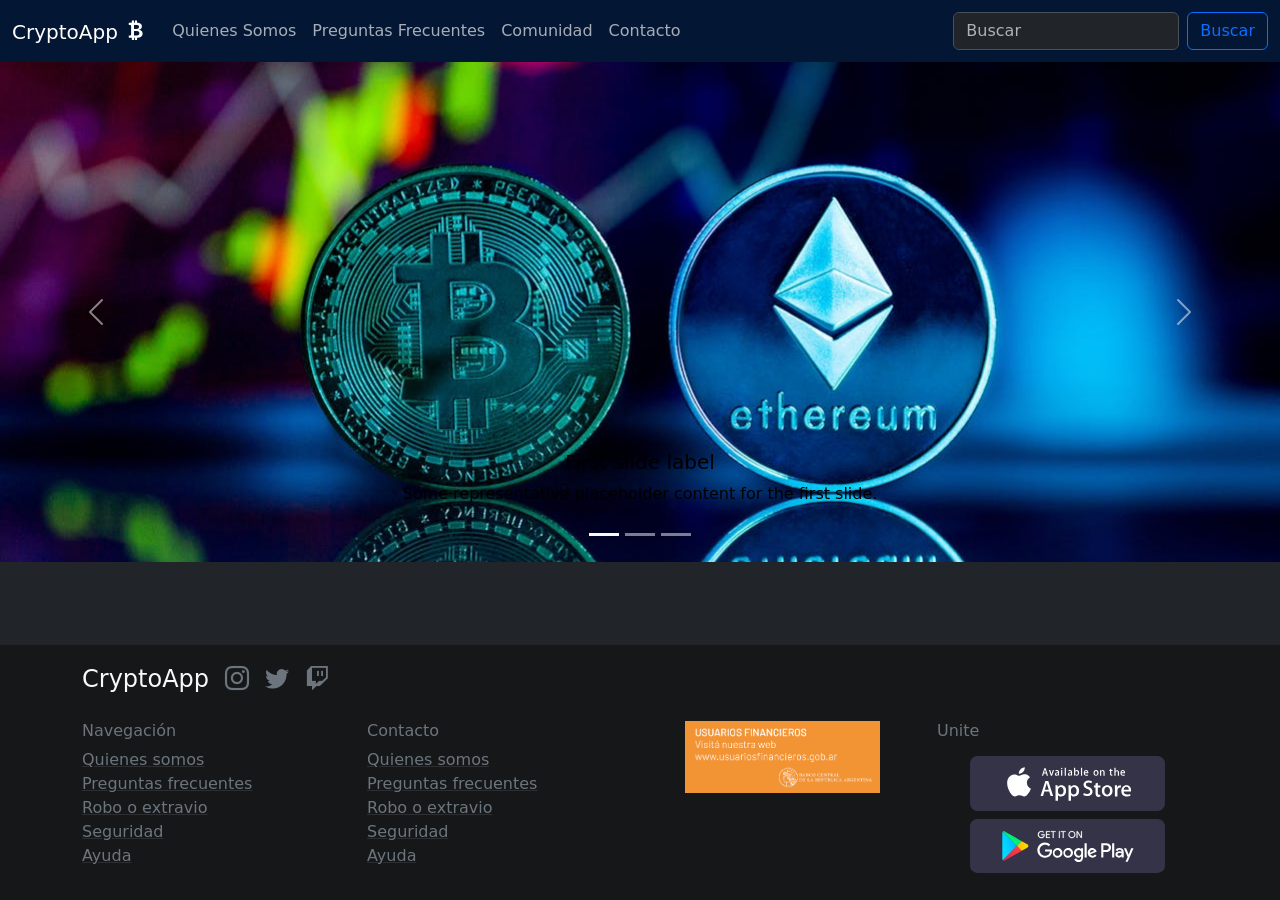
==== commit 72ac78a7: "cambiamos el color de los botones que manejan el carrusel" ====
--- a/index.html
+++ b/index.html
@@ -74,7 +74,7 @@
             type="button"
             data-bs-target="#carrouselCryptoApp"
             data-bs-slide-to="0"
-            class="active"
+            class="active bg-light"
             aria-current="true"
             aria-label="Slide 1"
           ></button>
@@ -83,12 +83,15 @@
             data-bs-target="#carrouselCryptoApp"
             data-bs-slide-to="1"
             aria-label="Slide 2"
+            class="bg-light"
           ></button>
           <button
             type="button"
             data-bs-target="#carrouselCryptoApp"
             data-bs-slide-to="2"
+            
             aria-label="Slide 3"
+            class="bg-light"
           ></button>
         </div>
         <div class="carousel-inner">
--- a/css/style.css
+++ b/css/style.css
@@ -6,6 +6,10 @@
 }
 main {
   flex: 1; /* Hace que el contenido principal ocupe todo el espacio restante */
+}
+
+.carousel-control-prev,.carousel-control-next{
+filter:invert(0)
 }
 .img_finan {
     max-width: 200px;
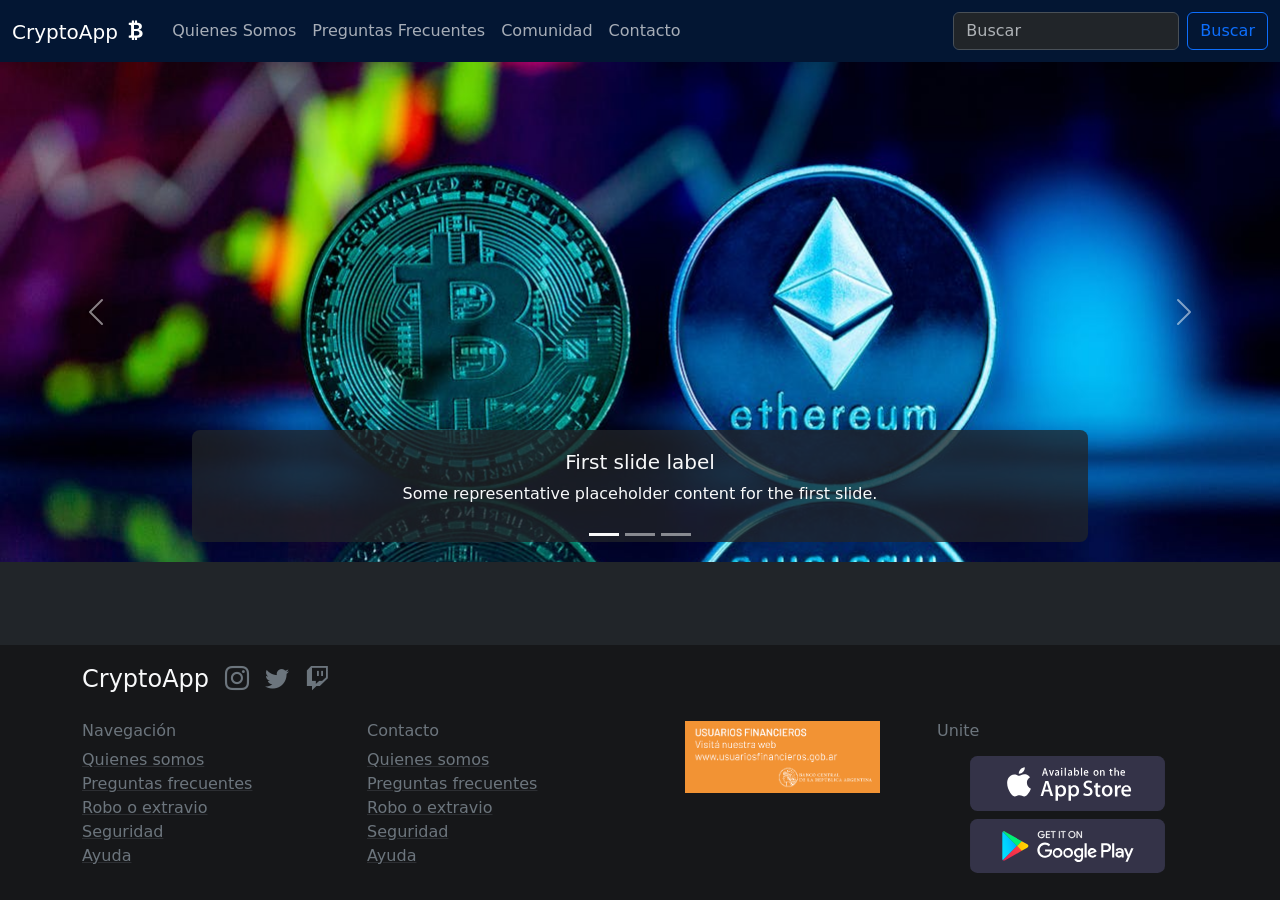
==== commit 3cb95f1f: "cambiamos el color del texto del slide de las imagenes" ====
--- a/index.html
+++ b/index.html
@@ -101,7 +101,7 @@
               class="d-block w-100 img-carrusel"
               alt="monedas digitales"
             />
-            <div class="carousel-caption d-none d-md-block">
+            <div class="carousel-caption d-none d-md-block bg-dark text-light bg-opacity-75 rounded-3">
               <h5>First slide label</h5>
               <p>
                 Some representative placeholder content for the first slide.
@@ -114,7 +114,7 @@
               class="d-block w-100 img-carrusel"
               alt="imagen monedas"
             />
-            <div class="carousel-caption d-none d-md-block">
+            <div class="carousel-caption d-none d-md-block bg-dark text-light bg-opacity-75 rounded-3">
               <h5>Second slide label</h5>
               <p>
                 Some representative placeholder content for the second slide.
@@ -123,7 +123,7 @@
           </div>
           <div class="carousel-item">
             <img src="./img/monedas.jpeg" class="d-block w-100 img-carrusel" alt="imagen estadisticas" />
-            <div class="carousel-caption d-none d-md-block">
+            <div class="carousel-caption d-none d-md-block bg-dark text-light bg-opacity-75 rounded-3">
               <h5>Third slide label</h5>
               <p>
                 Some representative placeholder content for the third slide.
